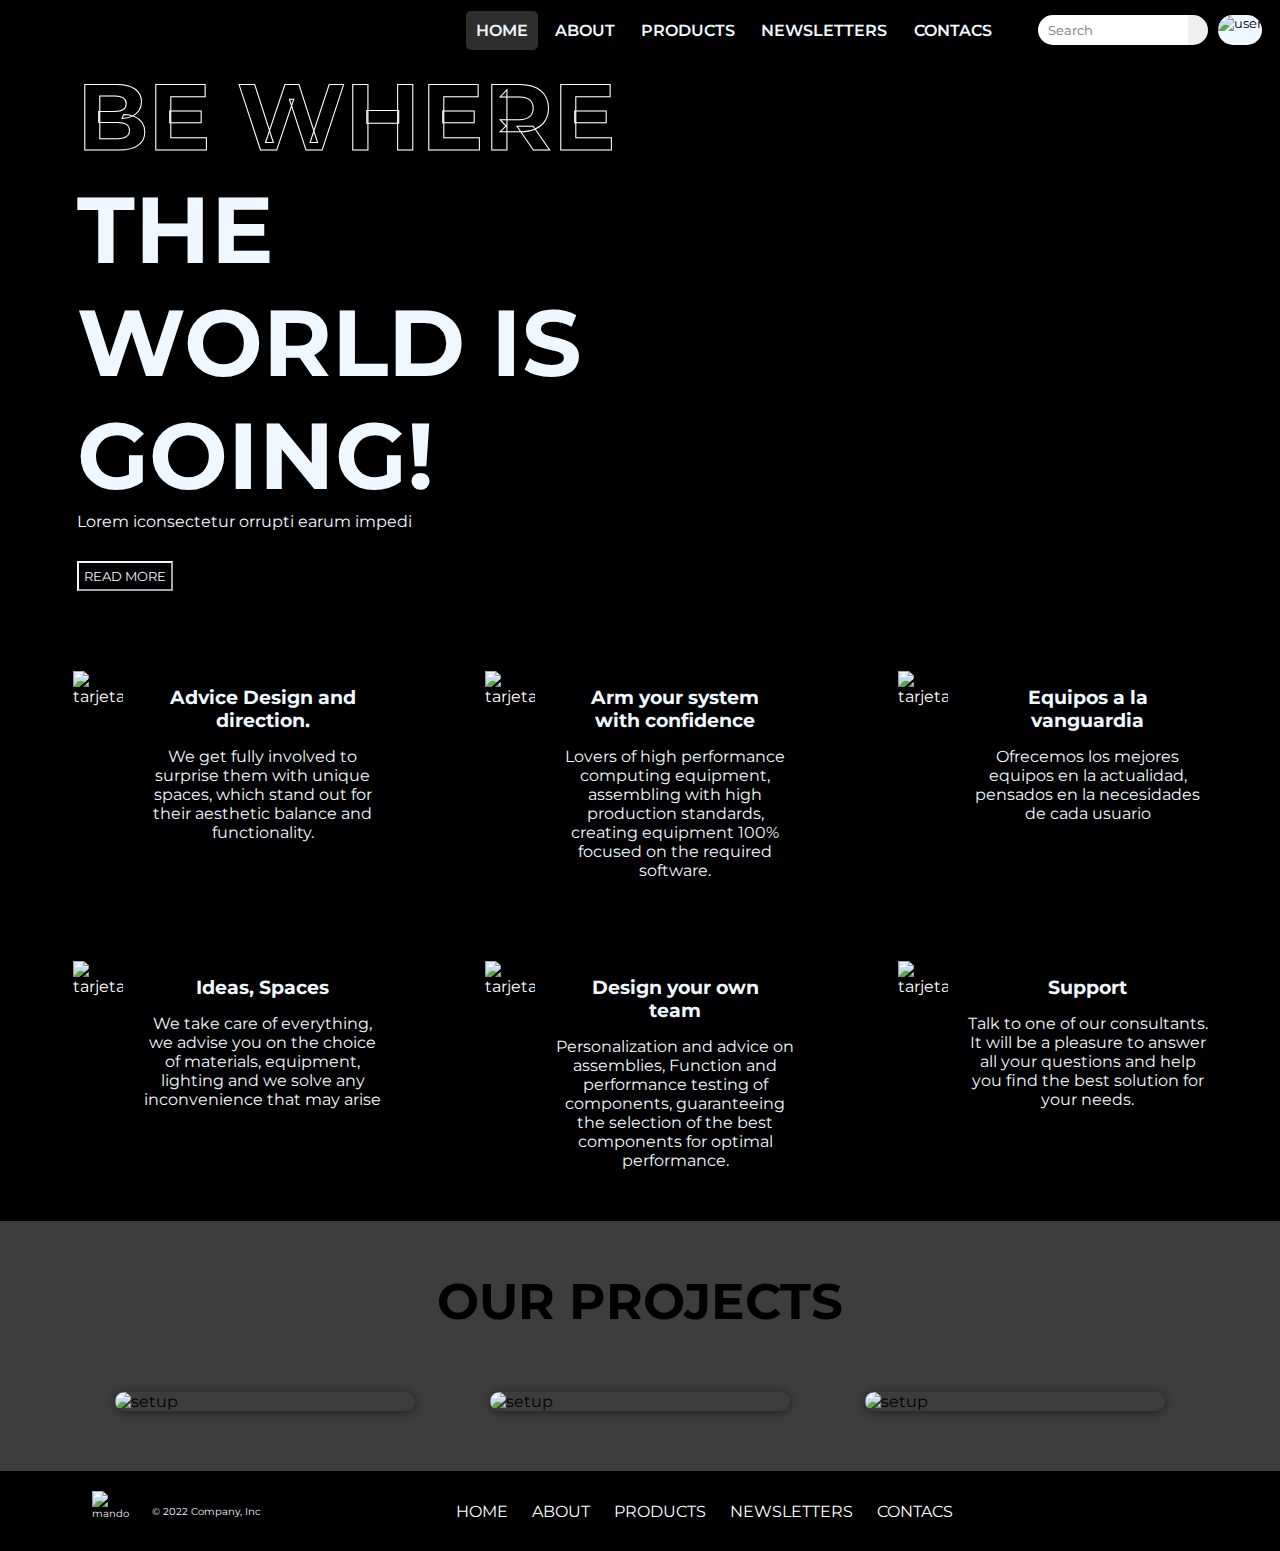
==== index.html @ 367b7848 "agregue la pagina de producto con esqueleto general" ====
<!DOCTYPE html>
<html lang="en">
<head>
    <meta charset="UTF-8">
    <meta http-equiv="X-UA-Compatible" content="IE=edge">
    <meta name="viewport" content="width=device-width, initial-scale=1.0">
    <title>HOME</title>
    <link rel="preconnect" href="https://fonts.googleapis.com">
    <link rel="preconnect" href="https://fonts.gstatic.com" crossorigin>
    <link href="https://fonts.googleapis.com/css2?family=Montserrat:ital,wght@0,100;0,200;0,300;0,400;0,500;0,600;0,700;0,800;0,900;1,100;1,200;1,300;1,400;1,500;1,600;1,700;1,800;1,900&display=swap" rel="stylesheet">
    <link rel="stylesheet" href="https://cdnjs.cloudflare.com/ajax/libs/font-awesome/6.2.1/css/all.min.css" integrity="sha512-MV7K8+y+gLIBoVD59lQIYicR65iaqukzvf/nwasF0nqhPay5w/9lJmVM2hMDcnK1OnMGCdVK+iQrJ7lzPJQd1w==" crossorigin="anonymous" referrerpolicy="no-referrer" />
    <link rel="stylesheet" href="./assets/ccs/style.css">
    <link rel="shortcut icon" href="../PreEntrega2/assets/img/icons/consola.png">
    <link rel="stylesheet" href="https://unpkg.com/aos@next/dist/aos.css" />
</head>
<body class="imgfondo">
    <div class="contenIndex" >        
        <nav class="navbar">
            <img class="menu_mobile" src="./assets/img/icons/menu.png" alt="menu">
            <ul >
                <li><a class="items_home" href="./index.html">HOME</a></li>
                <li><a href="./pages/about.html">ABOUT</a></li>
                <li><a href="./pages/products.html">PRODUCTS</a></li>
                <li><a href="">NEWSLETTERS</a></li>
                <li><a href="">CONTACS</a></li>
            </ul>            
            <form class="search1" action="">
                <input class="busqueda" type="search" name="busqueda" id="" placeholder="Search">
                <button class="lupa" type="submit"><i class="fa-solid fa-magnifying-glass"></i></button>
                <input class="icon_menu" type="image" src="./assets/img/icons/acceso.png" alt="user">
            </form>            
        </nav>
        <header>
            <img class="fondo_h" src="./assets/img/fondo6.jpg" alt="articulos">
            <div class="cont_header">
                <h1 class="title" data-aos="fade-up"
                data-aos-duration="3000">
                    <div><span class="title1">BE WHERE </span>  </div>
                    <div>THE</div>
                    <div>WORLD IS</div>
                    <div>GOING!</div>
                </h1>
                <p>Lorem iconsectetur orrupti earum impedi</p>
                <button class="btn">READ MORE</button>
            </div>
        </header>
        <main>            
            <div class="tarjeta_padre">                
                <div class="tarjeta">
                    <img class="img_tarjeta" src="./assets/img/icons/icono01.png" alt="tarjeta">
                    <div class="back">
                        <h3>Advice Design and direction.</h3>
                        <p>We get fully involved to surprise them with unique spaces, which stand out for their aesthetic balance and functionality.</p>
                    </div>
                </div>
                <div class="tarjeta">
                    <img class="img_tarjeta" src="./assets/img/icons/gaming-pc.png" alt="tarjeta">
                    <div class="back">
                        <h3>Arm your system with confidence</h3>
                        <p>Lovers of high performance computing equipment, assembling with high production standards, creating equipment 100% focused on the required software.</p>
                    </div>
                </div>
                <div class="tarjeta">
                    <img class="img_tarjeta" src="assets/img/icons/procesador.png" alt="tarjeta">
                    <div class="back">
                        <h3>Equipos a la vanguardia</h3>
                        <p>Ofrecemos los mejores equipos en la actualidad, pensados en la necesidades de cada usuario</p>
                    </div>
                </div>
            </div>
            <div class="tarjeta_padre">
                <div class="tarjeta">
                    <img class="img_tarjeta" src="./assets/img/icons/icono03.png" alt="tarjeta">
                    <div class="back">
                        <h3>Ideas, Spaces</h3>
                        <p>We take care of everything, we advise you on the choice of materials, equipment, lighting and we solve any inconvenience that may arise</p>
                    </div>
                </div>
                <div class="tarjeta">
                    <img class="img_tarjeta" src="./assets/img/icons/icono05.png" alt="tarjeta">
                    <div class="back">
                        <h3>Design your own team</h3>
                        <p>Personalization and advice on assemblies, Function and performance testing of components, guaranteeing the selection of the best components for optimal performance.</p>
                    </div>
                </div>
                <div class="tarjeta">
                    <img class="img_tarjeta" src="./assets/img/icons/icono04.png" alt="tarjeta">
                    <div class="back">
                        <h3>Support</h3>
                        <p>Talk to one of our consultants. It will be a pleasure to answer all your questions and help you find the best solution for your needs.</p>
                    </div>
                </div>
            </div>           
        </main>
        <section> 
            <div>           
                <h2 >
                    <span class="titleS">OUR </span><span class="titleS">PROJECTS</span>
                </h2>
                <div class="project">
                    <img src="./assets/img/proyecto.jpg" alt="setup">
                    <img src="./assets/img/proyecto1.jpg" alt="setup">
                    <img src="./assets/img/proyecto2.jpg" alt="setup">
                </div>
            </div>
        </section>
        <footer>
            <div class="footer_home">
                <div class="footer1">
                    <img class="icono" src="./assets/img/icons/icono.png" alt="mando">
                    <p>© 2022 Company, Inc</p>
                </div>
                <div class="footer2">
                    <a href="./index.html">HOME</a>
                    <a href="./pages/about.html">ABOUT</a>
                    <a href="">PRODUCTS</a>
                    <a href="">NEWSLETTERS</a>
                    <a href="">CONTACS</a>
                </div>
                <div class="footer3">
                    <i class="fa-brands fa-discord"></i>
                    <i class="fa-brands fa-twitch"></i>
                    <i class="fa-brands fa-twitter"></i>
                    <i class="fa-brands fa-youtube"></i>                                   
                </div>
            </div>           
        </footer>        
    </div>
    <script src="https://unpkg.com/aos@2.3.1/dist/aos.js"></script>
    <script>
        AOS.init();
    </script>
</body>
</html>
---- assets/ccs/style.css ----
*{
    margin: 0px;
    padding: 0px;
    box-sizing: border-box;
    font-family: 'Montserrat', sans-serif;
}
.imgfondo{
    background-color: rgb(0, 0, 0);
}
.contenIndex{
    display: grid;
    grid-template-columns: repeat(4,1fr);
    grid-template-rows: auto auto auto auto 70px;
    grid-template-areas: "nav nav nav nav"
    "header header header header"
    "main main main main"
    "section section section section"
    "footer footer footer footer";
}
.navbar{
    display: flex;
    justify-content: end ;
    align-items: center;
    height: 60px;
    grid-area: nav;
}
.navbar>ul{
    display: flex;
    list-style: none;
    padding: 15px;
}
.navbar > ul > li > a{
    color: aliceblue;
    list-style: none;
    text-decoration: none;
    padding: 10px;
    position: relative;
    margin: 0.2rem;
    font-weight: 600;
}
.navbar ul li a::before{
    content:'';
    position: absolute;
    bottom: 0%;
    left: 0%;
    width: 0%;
    height: .1rem;
    background-color: #808888;
    transition: 0.5s;
}
.navbar ul li a::after{
    content:'';
    position: absolute;
    bottom: 0%;
    right: 0%;
    width: 0%;
    height: .1rem;
    background-color: #ffffff;
    transition: 0.5s;
} 
.navbar ul li a:hover{
    color: #fa3131a2;
}
.navbar ul li a:hover::before{
    width: 50%;
    transform: translate(100%);
}
.navbar ul li a:hover::after{
    width: 50%;
    transform: translate(-100%);
}
.items_home{
    background-color: rgb(46, 46, 46);  
    border-radius: 5px;  
}
.search1{
    width: 250px;
    display: flex;
    justify-content: center;
    margin: 5px;    
}
.busqueda{
    color: black;
    padding: 10px;
    max-width: 150px;
    height: 30px;
    margin-right: 0px;
    border-bottom-left-radius: 20px;
    border-top-left-radius: 20px;
    border: 0px;
}
.lupa{
    height: 30px;
    border-left: 0px;
    padding: 10px;
    border-top-right-radius: 20px;
    border-bottom-right-radius: 20px;
    border: none;
}
.icon_menu{
    height: 30px;
    background-color: aliceblue;
    border-radius: 30px;  
    margin-left: 10px;
}
.menu_mobile{
    height: auto;
    padding: 4px;
    display: none;
    max-height: 50px;
}
@media(max-width:857px){
    .navbar{
        justify-content: space-between;
    }
    .menu_mobile{
        display: block;
        margin-left: 15px;
    }
    .navbar > ul{
        position: absolute;
        flex-direction: column;
        width: 300px;
        height: auto;   
        top: 44px;  
        left:-300px;
        transition: 0.5S;
    }   
    .navbar > ul > li {
        height: 50px;
        background-color: #000000;  
        z-index: 3;
        display: flex;
        align-items: center;
        justify-content: center;
    }
    .items_home{
        background-color: rgba(58, 58, 58, 0);  
    }
    .menu_mobile:hover + ul{
        left: -10px;
    }
}
header{
    grid-area: header; 
    position: relative;
    display: flex;
}
.fondo_h{
    width: 100%;
    height: 100%;
    object-fit: cover;
    opacity: 0.4;
    position: absolute;
    clip-path: polygon(25% 0%, 100% 0%, 75% 100%, 0% 100%);
}
.cont_header{
    color: aliceblue;
    z-index: 1;
    width: 90%;
    height: auto;
    position: relative;
    left: 6%;
}
.title{
    font-size: clamp(2rem, 7.3vw, 7rem);
    width: 90%;
}
.title1{
    -webkit-text-stroke: 1px rgb(255, 255, 255);
    color: transparent;   
}
.btn{
    padding: 5px;
    margin: 30px 0px; 
    background-color: transparent;
    color: aliceblue;
    border-color: aliceblue;
}
main{
    grid-area: main;
    height: auto;
    margin: 50px 0px;
}
.tarjeta_padre{
    display: flex;
    justify-content: space-evenly;
    flex-wrap: wrap;   
    margin: 20px 0px;
}
.back:hover{
    transform: translatey(-7px);
    background: linear-gradient(4deg, rgba(117,117,119,0.29175420168067223) 25%, rgba(58,58,59,0.4009978991596639) 69%, rgba(0,0,0,0.40379901960784315) 93%);
}
.tarjeta{
    display: flex;
    width: 350px;
    height: 250px;
    padding: 10px;
    margin: 10px; 
}
.back{
    color: aliceblue;
    padding: 10px;
    text-align: center;
    overflow: hidden;
    transition: .5s;
    border-radius: 5px;
}
.back > h3 {
    padding: 15px;
}
.img_tarjeta{
    width: 70px;
    height: 70px;
    padding: 10px;
}
section{
    grid-area: section;
    position: relative;
    background-color: #3d3d3d;
    height: auto;
}
.titleS{
    font-size: 50px;
    transition: .5s linear;
}
section:hover .titleS{
    margin-left: 10px;
    text-shadow: 0 0 10px #fff,
    0 0 20px #fff,
    0 0 40px #fff
    ; 
}
section h2{
    text-align: center;
    margin-top: 50px;
}
.project{
    display: flex;
    justify-content: space-evenly;
    flex-wrap: wrap;
    row-gap: 30px;
    column-gap: 20px;
    margin:60px;
}
section div img{
    height: 30%;
    width: 300px;
    border-radius: 10px;
    box-shadow: 0px 1px 10px rgb(0,0,0,.5);
    transition: 1s ease;
}
section div img:hover{
    transform: translatey(-2%);
    box-shadow: 5px 5px 20px rgb(0,0,0,10);
}
footer{
    background-color: rgba(0, 0, 0, 0.315);
    grid-area: footer;
    color: aliceblue;
}
.footer2 :hover{
    background-color: rgb(29, 29, 29);
}
.footer_home{
    display: flex;
    justify-content: space-around;
    align-items: center;
    flex-wrap: wrap;
    min-height: 80px;
}
.footer1{
    display: flex;
    align-items: center;
    font-size: 10px;
}
.icono{
    height: 40px;
    width: 40px;
    margin-right: 20px;
}
.footer2 > a{
    text-decoration: none;
    color: rgb(255, 255, 255);
    padding: 10px;
    border-radius: 5px;
    height: 20px;
}
.footer3 > i{
    padding: 5px;
}
@media(max-width:644px){
    .footer2{
        display: none;
    }
}

/** Empieza pestaña about**/

.contenAbout{
    display: grid;
    grid-template-columns: repeat(4,1fr);
    grid-template-rows: auto auto auto;
    grid-template-areas:"nav nav nav nav"
    "main main main main"
    "footer footer footer footer";
}
main{
    grid-area: main;
    color: #fff;
}
.container_main{
    display: grid;
    grid-template-rows: repeat(3,auto); 
    grid-template-columns: auto;
    position: relative;   
}
.caja1{
    grid-column: 1/2;
    grid-row: 1/2;
    display: flex;
    justify-content: center;
    gap: 50px;
    flex-wrap: wrap;
    flex-direction: row-reverse;
}
.texto1{
    position: relative;
    top: 50px;
}
.btnA{
    position: relative;
    padding: 5px;
    margin: 30px 0px; 
    background-color: transparent;
    color: aliceblue;
    border-color: aliceblue;
    left: 60%;
}
.texto1 > p{
    min-width: 300px;
    max-width: 400px; 
    padding: 20px; 
    font-size: 20px;
}
.texto1 > h2{
    min-width: 300px;
    max-width: 400px;
    font-size: 30px;
    padding: 20px;
}
.imgC{
    position: relative;
    z-index: 1 ;
    width: 400px;
    min-height: 460px;
    top: 20px;
}
.imgC1{
    position: absolute;
    top: 50px;
    right: 0px;
    height: 350px;
    width: 300px;
    z-index: 3;
}
.imgC11{
    height: 300px;
    width: 250px;
    position: absolute;
    background-color: transparent;
    border: #fff solid 13px;
    bottom: 10px;
    left: 50px;
    z-index: 2;
}
.imgC111{
    height: 250px;
    width: 150px;
    position: absolute;
    background-image: repeating-linear-gradient(45deg,
        #fff 0,
        #fff 5px,
        transparent 5px,
        transparent 10px,
        rgb(248, 248, 248) 5px);
    top: 90px;
    left:0px;
    z-index: 1;
}
.imgC1111{
    height: 200px;
    width: 200px;
    position: absolute;
    background-color: #d3d600;
    top: 0px;
    left: 20px;
}
.fondoA1{
    grid-column: 1/2;
    grid-row: 1/2;
    background-color: rgb(41, 41, 41);
    clip-path: polygon(0 0, 100% 0%, 100% 100%, 0 60%);
}
@media(max-width:410px){
    .imgC{
        width: 320px;
        min-height: 400px;
        top: 20px;
    }
    .imgC1{
        top: 50px;
        right: 0px;
        height: 300px;
        width: 250px;
        z-index: 3;
    }
    .imgC11{
        height: 250px;
        width: 200px;
        position: absolute;
        background-color: transparent;
        border: #fff solid 13px;
        bottom: 0px;
        left: 30px;
        z-index: 2;
    }
    .imgC111{
        height: 200px;
        width: 150px;
        position: absolute;
        background-image: repeating-linear-gradient(45deg,
            #fff 0,
            #fff 5px,
            transparent 5px,
            transparent 10px,
            rgb(248, 248, 248) 5px);
        top: 90px;
        left:0px;
        z-index: 1;
    }
    .imgC1111{
        height: 200px;
        width: 200px;
        position: absolute;
        background-color: #d3d600;
        top: 10px;
        left: 20px;
    }
}
.caja2{
    grid-column: 1/2;
    grid-row: 2/3;
    display: flex;
    gap: 50px;
    flex-wrap: wrap;
    justify-content: center;
}
.texto2 > h3{
    min-width: 300px;
    max-width: 500px;
    font-size: 30px;
    padding: 20px;
    margin-top: 50px;
}
.texto2 > p{
    min-width: 250px;
    max-width: 500px; 
    padding: 0px 20px 20px 20px; 
    font-size: 15px;
    text-align: center;
}
.texto2{
    display: flex;
    flex-direction: column;
    align-items: center;
}
.imgC2b{
    position: relative;
    display: flex;
    justify-content: center;
    width: 400px;
    min-height: 500px;
}
.imgC2{
    position: absolute;
    top: 50px;
    height: 330px;
    width: 300px;
    z-index: 5;
}
.imgC22{
    height: 300px;
    width: 200px;
    position: absolute;
    background-color: yellow;
    top: 120px;
    left: 10px;
    z-index: 0;
}
.imgC222{
    height: 100px;
    width: 200px;
    position: absolute;
    background-image: repeating-linear-gradient(45deg,
        yellow 0,
        yellow 5px,
        transparent 5px,
        transparent 10px,
        rgb(248, 248, 248) 5px);
    top: 20px;
    right:20px;
}
.texto2b{
    display: flex;
    flex-direction: column-reverse;
    justify-content: center;
}
@media(max-width:1051px){
    .texto2b > h3{
        order: 2;
    } 
    .texto2b > p{
        order: 1;
    } 
}
.texto2b > h3{
    min-width: 300px;
    max-width: 400px;
    font-size: 30px;
    padding: 15px;
    margin-top: 0px;
}
.imgCc{
    position: relative;
    z-index: 1 ;
    width: 400px;
    min-height: 400px;
    top: 20px;
}
.imgC2c{
    position: absolute;
    top: 60px;
    left: 30px;
    height: 280px;
    width: 300px;
    z-index: 5;
}
.imgC22c{
    height: 280px;
    width: 200px;
    position: absolute;
    background-color: yellow;
    top: 0px;
    left: 0px;
    z-index: 0;
}
.imgC222c{
    height: 150px;
    width: 200px;
    position: absolute;
    background-color: transparent;
    border: #fff solid 10px;
    top: 220px;
    right: 10px;
    z-index: 2;
}
@media(max-width:405px){
    .imgC2{
        top: 50px;
        height: 280px;
        width: 280px;
    }
    .imgC22{
        height: 230px;
        width: 150px;
        position: absolute;
        background-color: yellow;
        top: 130px;
        left: 30px;
        z-index: 0;
    }
    .imgC222{
        height: 100px;
        width: 200px;
        position: absolute;
        background-image: repeating-linear-gradient(45deg,
            yellow 0,
            yellow 5px,
            transparent 5px,
            transparent 10px,
            rgb(248, 248, 248) 5px);
        top: 20px;
        right:30px;
    }
    .imgC2b{    
        width: 400px;
        min-height: 400px;
    }
    .imgCc{
        width: 350px;
        min-height: 400px;
        top: 20px;
    }
    .imgC2c{
        top: 60px;
        left: 30px;
        height: 260px;
        width: 280px;
    }
    .imgC222c{
        height: 150px;
        width: 200px;
        top: 220px;
        right: 0px;        
    }

}
.caja3{
    grid-column: 1/2;
    grid-row: 3/4;
    display: flex;
    justify-content: center;
    gap: 50PX;
    flex-wrap: wrap;    
}
.texto3{
    position: relative;
    text-align: center;
    top: 100px;
    height: 240px;
}
.texto3 > h3{
    min-width: 300px;
    max-width: 500px;
    font-size: 30px;
    padding: 20px;
}
.texto3 > p{
    min-width: 300px;
    max-width: 500px; 
    padding: 20px; 
    font-size: 15px;
    text-align: center;
}
.imgC3{
    top: 70px;
    left: 50px;
    height: 300px;
    width: 300px;
    position: absolute;
}
.imgC333{
    height: 290px;
    width: 290px;
    position: absolute;
    background-color: transparent;
    border: yellow solid 10px;
    top: 20px;
    left: 0px;
}
.fondoA2{
    grid-column: 1/2;
    grid-row: 3/4;;
    background-color: rgb(41, 41, 41);
    clip-path: polygon(0 0, 100% 45%, 100% 100%, 0 100%);
}
@media(max-width:405px){
    .imgC3{
        top: 50px;
        left: 50px;
        height: 250px;
        width: 250px;
    }
    .imgC333{
        height: 240px;
        width: 240px;
        position: absolute;
        background-color: transparent;
        border: yellow solid 10px;
        top: 0px;
        left: 0px;
    }
    .texto3{
        height: 300px;
        margin-top: 20px;
    }
}

/*empieza products*/
main{
    margin: 0%;
    padding: 0%;
}
.img-header{
    min-height: 550px;
    width: 100%;
    background-image: url(../img/imagen1.jpg);
    background-size: cover;
    color: #fff;
}
.BodyProducts{
    background-color: #000000;
}
.row{
    padding: 0%;
    margin: 0%;
}
.borde{
    border: 1px solid rgb(71, 70, 70);
}
.col-sm-6 {
    padding: 0%;
}
.imagen_productos{
    width: 300px;
    height: 270px;
}
.imagen_productos1{
    width: 100px;
    height: 100px;
}
.row > div > h2{
    font-size: 20px;
}
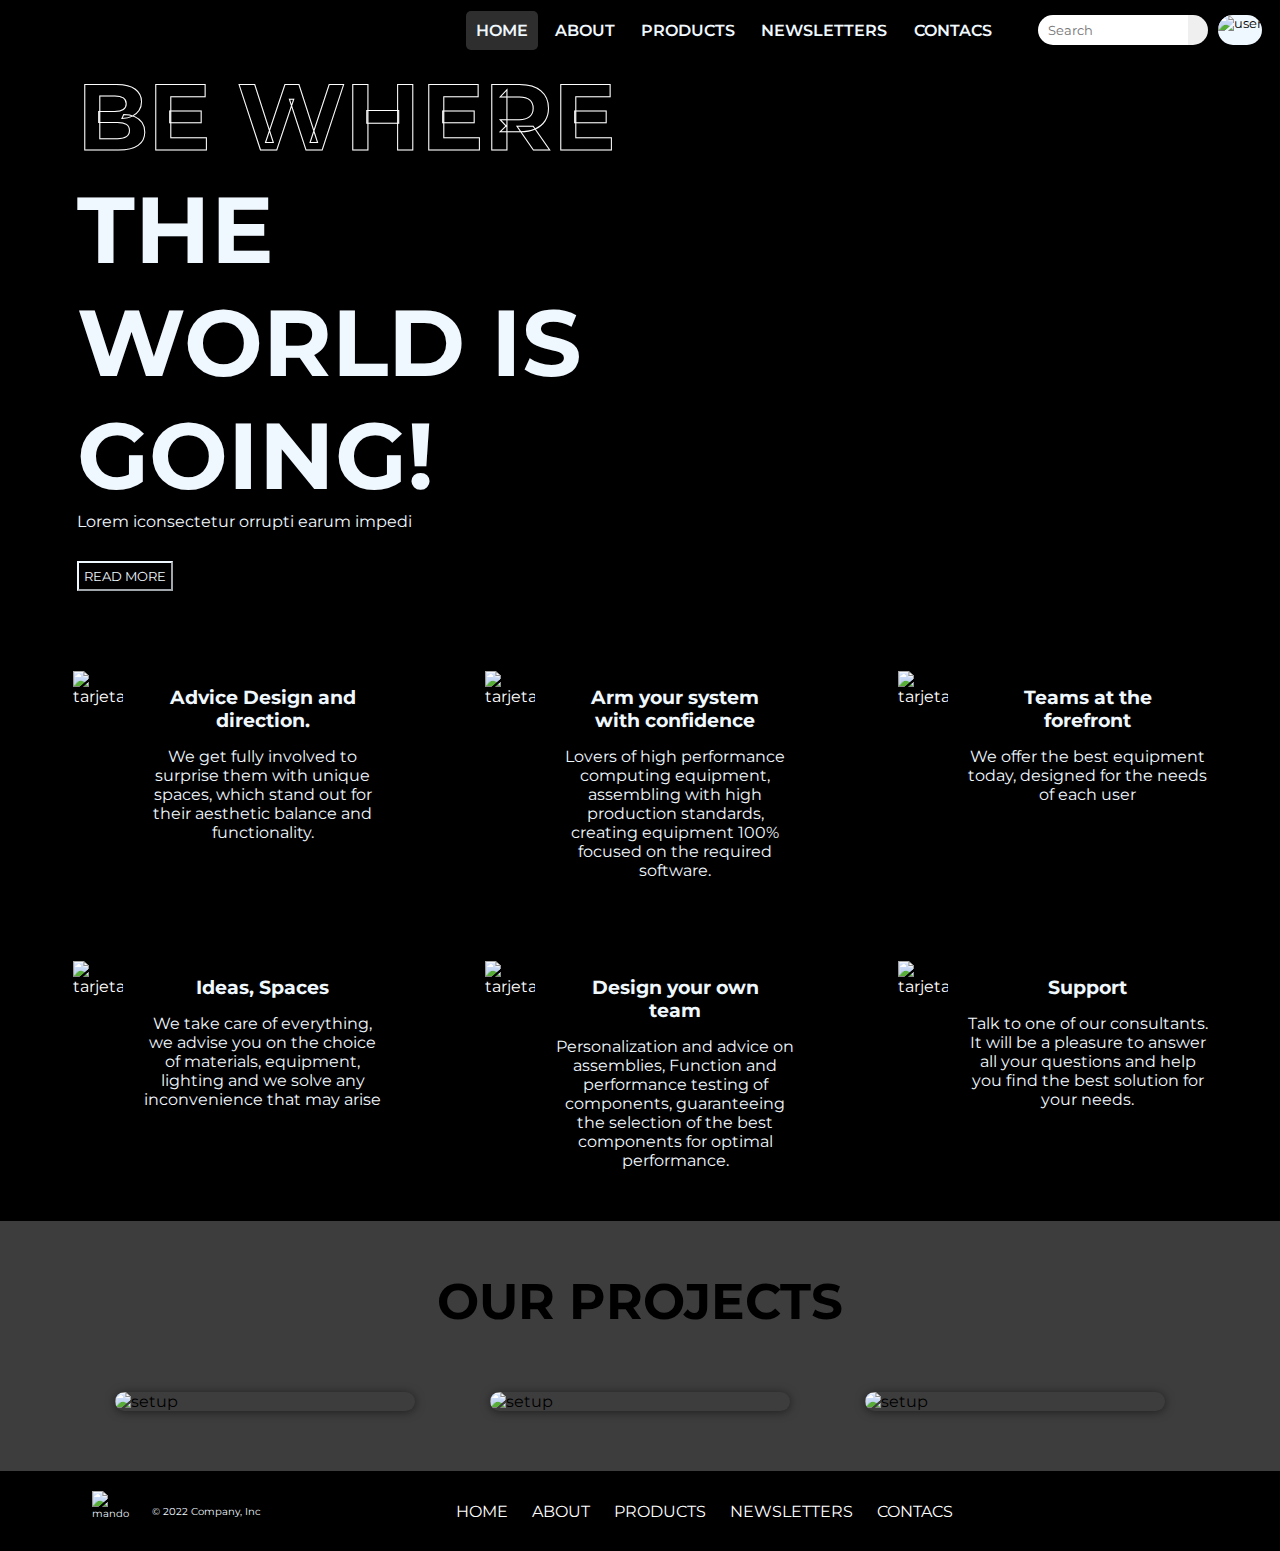
==== commit a4da799f: "correccion de rutas" ====
--- a/index.html
+++ b/index.html
@@ -14,15 +14,15 @@
     <link rel="stylesheet" href="https://unpkg.com/aos@next/dist/aos.css" />
 </head>
 <body class="imgfondo">
-    <div class="contenIndex" >        
+    <div class="contenIndex">        
         <nav class="navbar">
             <img class="menu_mobile" src="./assets/img/icons/menu.png" alt="menu">
             <ul >
-                <li><a class="items_home" href="./index.html">HOME</a></li>
+                <li><a class="items_home" href="/index.html">HOME</a></li>
                 <li><a href="./pages/about.html">ABOUT</a></li>
                 <li><a href="./pages/products.html">PRODUCTS</a></li>
-                <li><a href="">NEWSLETTERS</a></li>
-                <li><a href="">CONTACS</a></li>
+                <li><a href="./pages/newslettler.html">NEWSLETTERS</a></li>
+                <li><a href="./pages/contacs.html">CONTACS</a></li>
             </ul>            
             <form class="search1" action="">
                 <input class="busqueda" type="search" name="busqueda" id="" placeholder="Search">
@@ -63,8 +63,8 @@
                 <div class="tarjeta">
                     <img class="img_tarjeta" src="assets/img/icons/procesador.png" alt="tarjeta">
                     <div class="back">
-                        <h3>Equipos a la vanguardia</h3>
-                        <p>Ofrecemos los mejores equipos en la actualidad, pensados en la necesidades de cada usuario</p>
+                        <h3>Teams at the forefront</h3>
+                        <p>We offer the best equipment today, designed for the needs of each user</p>
                     </div>
                 </div>
             </div>
@@ -104,18 +104,18 @@
                 </div>
             </div>
         </section>
-        <footer>
+        <footer class="footerN">
             <div class="footer_home">
                 <div class="footer1">
-                    <img class="icono" src="./assets/img/icons/icono.png" alt="mando">
+                    <img class="icono" src="./assets/img/icons/consola.png" alt="mando">
                     <p>© 2022 Company, Inc</p>
                 </div>
                 <div class="footer2">
-                    <a href="./index.html">HOME</a>
+                    <a href="/index.html">HOME</a>
                     <a href="./pages/about.html">ABOUT</a>
-                    <a href="">PRODUCTS</a>
-                    <a href="">NEWSLETTERS</a>
-                    <a href="">CONTACS</a>
+                    <a href="./pages/products.html">PRODUCTS</a>
+                    <a href="./pages/newslettler.html">NEWSLETTERS</a>
+                    <a href="./pages/contacs.html">CONTACS</a>
                 </div>
                 <div class="footer3">
                     <i class="fa-brands fa-discord"></i>
--- a/assets/ccs/style.css
+++ b/assets/ccs/style.css
@@ -689,17 +689,12 @@
 }
 
 /*empieza products*/
+
 main{
     margin: 0%;
     padding: 0%;
 }
-.img-header{
-    min-height: 550px;
-    width: 100%;
-    background-image: url(../img/imagen1.jpg);
-    background-size: cover;
-    color: #fff;
-}
+
 .BodyProducts{
     background-color: #000000;
 }
@@ -713,17 +708,238 @@
 .col-sm-6 {
     padding: 0%;
 }
+.row > div > h2{
+    font-size: 20px;
+}
+.producto2{
+    max-width: 750px;
+    min-width: 320px;
+}
+.producto1{
+    max-width: 300px;
+    min-width: 165px;
+    height: 270px;
+}
 .imagen_productos{
-    width: 300px;
+    width: 300px; 
     height: 270px;
 }
 .imagen_productos1{
     width: 100px;
     height: 100px;
 }
-.row > div > h2{
-    font-size: 20px;
+.producto3{
+    width: 290px;    
 }
 
+/*empieza newslettler*/
 
+.contenNewslettler{
+    display: grid;
+    grid-template-columns: repeat(4,1fr);
+    grid-template-rows: repeat(4,auto);
+    grid-template-areas: "nav nav nav nav"
+    "header header header header"
+    "main main main main"
+    "footer footer footer footer";
+}
+.headerN{
+    display: grid;
+    grid-area: header;
+    display: flex;
+    justify-content: center;
+}
+.mainN{
+    display: grid;
+    grid-area: main;
+    position: relative;
+    background-color: #994620a9;
+}
+.footerN{
+    display: grid;
+    grid-area: footer;
+    position: relative;
+}
+.menuN1{
+    display: flex;
+    min-height: 640px;
+    width: 100%;
+    color: azure;
+    flex-wrap: wrap;
+    justify-content: center;
+}
+.description-video1{
+    display: flex;
+    flex-direction: column;
+    align-items: flex-start;
+    margin: 40px 40px 0px 40px;
+    min-width: 300px;
+    justify-content: center;
+}
+.parrafo{
+    text-align: start;
+    max-width: 450px;
+    margin: 20px 20px 20px 0px;
+}
+.buttonV{
+    background-color: transparent;
+    padding: 5px 10px;
+    margin-top: 10px;
+    color: rgb(255, 255, 255);
+    border-color: rgb(168, 150, 46);
+    width: 140px;
+}
+.imagenheader{
+    display: flex;
+    align-items: center;
+}
+.video{
+    height: 350px;
+    width: 500px ;
+    margin-top: 40px;
+}
+@media(max-width:550px){
+    .video{
+        height: 300px;
+        width: 320px;
+        margin-top: 40px;
+    }
+    .menuN1{
+        width: 90%;
+        font-size: 70%;
+    }
+    .menuN2{
+        padding: 0%;
+        margin: 0%;
+    }
+    .newN{
+        justify-content: center;
+        width: 100%;
+        margin: 0%;
+    }
 
+}
+.resaltado{
+    color: rgb(168, 150, 46);
+    font-size: 29px;
+}
+.newN{
+    display: flex;
+    justify-content: space-around;
+    flex-wrap: wrap;
+    margin-top: 50px;
+}
+.menuN2{  
+    display: flex;
+    flex-direction: column;
+    position: relative;  
+    flex-wrap: wrap;
+    min-height: 600px;
+    color: azure;
+}
+.noticias1{
+    color: azure;
+    text-align: center; 
+    width: 280px;
+}
+.noticias2{   
+    color: azure;
+    text-align: center; 
+    width: 280px;
+}
+.separacion{
+    margin-top: 25px;
+    margin-bottom: 40px;
+    font-size: 40px;
+    color:rgb(168, 150, 46);
+}
+.newN1{
+    display: flex;
+    justify-content: center;
+    align-items: flex-end;
+    flex-wrap: wrap;
+    min-height: 400px;
+    width: 100%;
+    margin-bottom: 30px;
+}
+@media(max-width:1120px){
+    .newN1{
+        flex-direction: column;
+        align-content: center;
+        
+    }
+}
+.contenidoNoticias{
+    color: azure;
+    display: flex;
+    flex-direction: column;
+    justify-content: space-around;
+    height: 400px;
+    width: 380px;
+    padding: 30px;
+}
+.sold2{
+    max-width: 300px;
+    height: 500px;
+    z-index: 1;
+}
+.contenidoNoticias1{
+    display: flex;
+    flex-direction: column;
+    justify-content: space-around;
+    color: azure;
+    height: 480px;
+    width: 380px;
+    padding: 70px 30px 10px 30px;   
+}
+.buttonN{
+    background-color: transparent;
+    padding: 5px 10px;
+    width: 150px;
+    margin-top: 20px;
+    color: rgb(255, 255, 255);
+    border-color: rgb(168, 150, 46);
+}
+.capa{
+    content:"";
+    color: antiquewhite;
+    background: linear-gradient(rgba(0, 0, 2, 0.3), transparent);
+}
+.capa1{
+    content:"";
+    color: antiquewhite;
+    background: linear-gradient(150deg, rgba(168, 150, 46, 0.7), transparent);
+}
+.capaOrange{
+    display: flex;
+    justify-content: center; 
+    align-items: center;
+    height: 500px;
+    width: 360px; 
+}
+@media(max-width:500px){
+    .contenidoNoticias{
+        align-items: center;
+        text-align: center;
+        height: 450px;
+        width: 300px;
+        padding: 30px;
+    }
+    .capaOrange{
+        height: 500px;
+        width: 300px; 
+    }
+    .sold2{
+        max-width: 280px;
+        height: 450px;
+        z-index: 1;
+    }
+    .contenidoNoticias1{
+        text-align: center;
+        align-items: center;
+        height: 500px;
+        width: 300px;
+        padding: 30px;   
+    }
+}
+
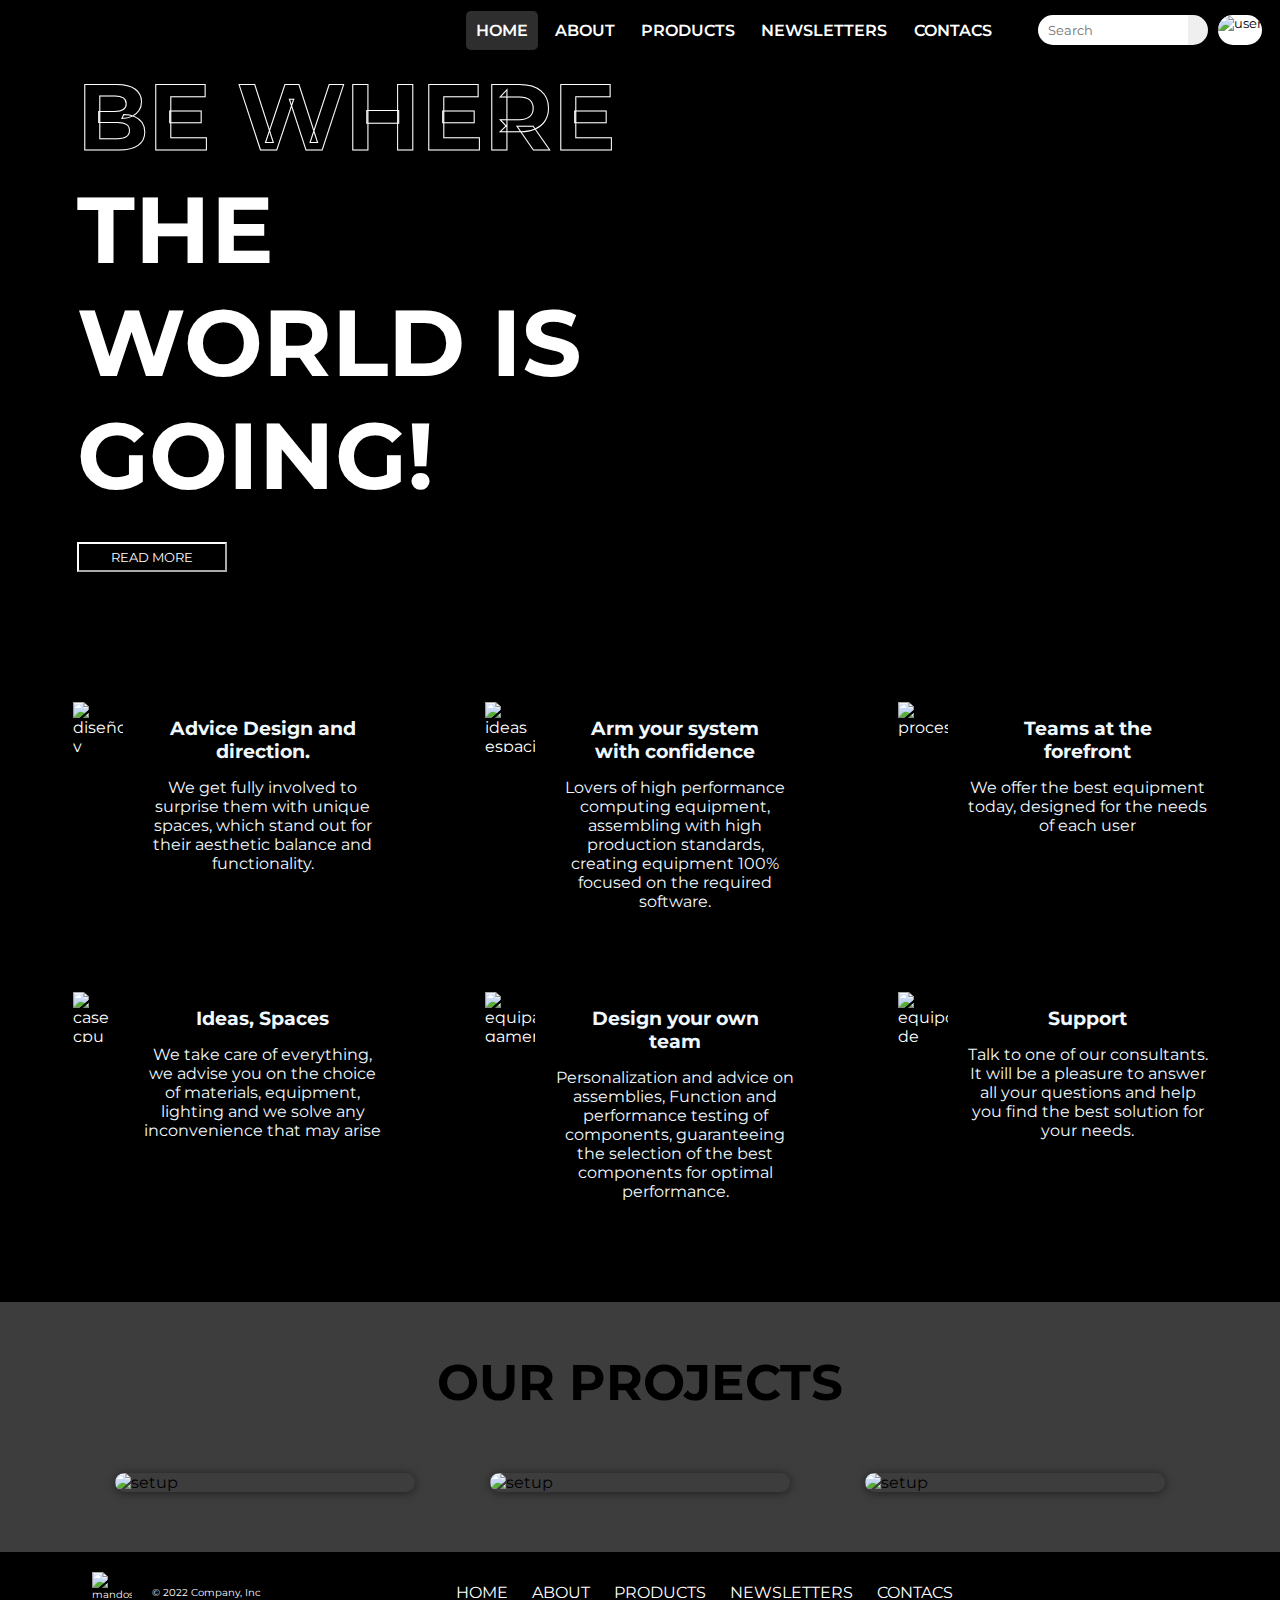
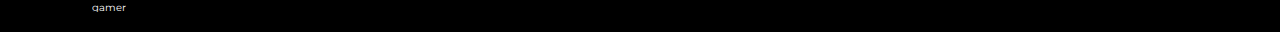
==== commit 50778b96: "agregue pagina js con funcionalidad prueba" ====
--- a/index.html
+++ b/index.html
@@ -4,19 +4,21 @@
     <meta charset="UTF-8">
     <meta http-equiv="X-UA-Compatible" content="IE=edge">
     <meta name="viewport" content="width=device-width, initial-scale=1.0">
-    <title>HOME</title>
+    <meta name="description" content="Comprá productos con Envío Gratis, diseña espacios. Diseñamos desde el Layout Hasta la Elección de Materiales, Colores, Iluminación y Gráfica.">
+    <title>Equipos Gamer | Personaliza tu lugar de trabajo</title>
     <link rel="preconnect" href="https://fonts.googleapis.com">
     <link rel="preconnect" href="https://fonts.gstatic.com" crossorigin>
     <link href="https://fonts.googleapis.com/css2?family=Montserrat:ital,wght@0,100;0,200;0,300;0,400;0,500;0,600;0,700;0,800;0,900;1,100;1,200;1,300;1,400;1,500;1,600;1,700;1,800;1,900&display=swap" rel="stylesheet">
     <link rel="stylesheet" href="https://cdnjs.cloudflare.com/ajax/libs/font-awesome/6.2.1/css/all.min.css" integrity="sha512-MV7K8+y+gLIBoVD59lQIYicR65iaqukzvf/nwasF0nqhPay5w/9lJmVM2hMDcnK1OnMGCdVK+iQrJ7lzPJQd1w==" crossorigin="anonymous" referrerpolicy="no-referrer" />
-    <link rel="stylesheet" href="./assets/ccs/style.css">
-    <link rel="shortcut icon" href="../PreEntrega2/assets/img/icons/consola.png">
-    <link rel="stylesheet" href="https://unpkg.com/aos@next/dist/aos.css" />
+    <link rel="stylesheet" href="./assets/css/style.css">
+    <link rel="shortcut icon" href="./assets/img/icons/consola.png">
+    <link rel="stylesheet" href="https://unpkg.com/aos@next/dist/aos.css"/>
+    <script defer src="./js/script.js"></script>
 </head>
 <body class="imgfondo">
     <div class="contenIndex">        
         <nav class="navbar">
-            <img class="menu_mobile" src="./assets/img/icons/menu.png" alt="menu">
+            <img class="menu_mobile" src="./assets/img/icons/menu.png" alt="mando gamer">
             <ul >
                 <li><a class="items_home" href="/index.html">HOME</a></li>
                 <li><a href="./pages/about.html">ABOUT</a></li>
@@ -31,7 +33,7 @@
             </form>            
         </nav>
         <header>
-            <img class="fondo_h" src="./assets/img/fondo6.jpg" alt="articulos">
+            <img class="fondo_h" src="./assets/img/fondo6.jpg" alt="control de consola">
             <div class="cont_header">
                 <h1 class="title" data-aos="fade-up"
                 data-aos-duration="3000">
@@ -40,28 +42,27 @@
                     <div>WORLD IS</div>
                     <div>GOING!</div>
                 </h1>
-                <p>Lorem iconsectetur orrupti earum impedi</p>
                 <button class="btn">READ MORE</button>
             </div>
         </header>
         <main>            
             <div class="tarjeta_padre">                
                 <div class="tarjeta">
-                    <img class="img_tarjeta" src="./assets/img/icons/icono01.png" alt="tarjeta">
+                    <img class="img_tarjeta" src="./assets/img/icons/icono01.png" alt="diseño y direccion">
                     <div class="back">
                         <h3>Advice Design and direction.</h3>
                         <p>We get fully involved to surprise them with unique spaces, which stand out for their aesthetic balance and functionality.</p>
                     </div>
                 </div>
                 <div class="tarjeta">
-                    <img class="img_tarjeta" src="./assets/img/icons/gaming-pc.png" alt="tarjeta">
+                    <img class="img_tarjeta" src="./assets/img/icons/gaming-pc.png" alt="ideas espacios">
                     <div class="back">
                         <h3>Arm your system with confidence</h3>
                         <p>Lovers of high performance computing equipment, assembling with high production standards, creating equipment 100% focused on the required software.</p>
                     </div>
                 </div>
                 <div class="tarjeta">
-                    <img class="img_tarjeta" src="assets/img/icons/procesador.png" alt="tarjeta">
+                    <img class="img_tarjeta" src="assets/img/icons/procesador.png" alt="procesadores">
                     <div class="back">
                         <h3>Teams at the forefront</h3>
                         <p>We offer the best equipment today, designed for the needs of each user</p>
@@ -70,21 +71,21 @@
             </div>
             <div class="tarjeta_padre">
                 <div class="tarjeta">
-                    <img class="img_tarjeta" src="./assets/img/icons/icono03.png" alt="tarjeta">
+                    <img class="img_tarjeta" src="./assets/img/icons/icono03.png" alt="case cpu gamer">
                     <div class="back">
                         <h3>Ideas, Spaces</h3>
                         <p>We take care of everything, we advise you on the choice of materials, equipment, lighting and we solve any inconvenience that may arise</p>
                     </div>
                 </div>
                 <div class="tarjeta">
-                    <img class="img_tarjeta" src="./assets/img/icons/icono05.png" alt="tarjeta">
+                    <img class="img_tarjeta" src="./assets/img/icons/icono05.png" alt="equipamentos gamer">
                     <div class="back">
                         <h3>Design your own team</h3>
                         <p>Personalization and advice on assemblies, Function and performance testing of components, guaranteeing the selection of the best components for optimal performance.</p>
                     </div>
                 </div>
                 <div class="tarjeta">
-                    <img class="img_tarjeta" src="./assets/img/icons/icono04.png" alt="tarjeta">
+                    <img class="img_tarjeta" src="./assets/img/icons/icono04.png" alt="equipo de soporte">
                     <div class="back">
                         <h3>Support</h3>
                         <p>Talk to one of our consultants. It will be a pleasure to answer all your questions and help you find the best solution for your needs.</p>
@@ -107,7 +108,7 @@
         <footer class="footerN">
             <div class="footer_home">
                 <div class="footer1">
-                    <img class="icono" src="./assets/img/icons/consola.png" alt="mando">
+                    <img class="icono" src="./assets/img/icons/consola.png" alt="mandos gamer">
                     <p>© 2022 Company, Inc</p>
                 </div>
                 <div class="footer2">
--- a/assets/css/style.css
+++ b/assets/css/style.css
@@ -0,0 +1,1219 @@
+* {
+  margin: 0px;
+  padding: 0px;
+  box-sizing: border-box;
+  font-family: "Montserrat", sans-serif;
+}
+
+.navbar {
+  display: flex;
+  justify-content: flex-end;
+  align-items: center;
+  height: 60px;
+  grid-area: nav;
+}
+.navbar .menu_mobile {
+  height: auto;
+  padding: 4px;
+  display: none;
+  max-height: 50px;
+}
+@media (max-width: 860px) {
+  .navbar .menu_mobile {
+    display: block;
+    margin-left: 15px;
+  }
+  .navbar .menu_mobile:hover + ul {
+    left: -20px;
+  }
+}
+.navbar > ul {
+  display: flex;
+  list-style: none;
+  padding: 15px;
+}
+.navbar > ul .items_home {
+  background-color: rgb(46, 46, 46);
+  border-radius: 5px;
+}
+@media (max-width: 860px) {
+  .navbar > ul:hover {
+    left: 0px;
+  }
+}
+.navbar > ul > li > a {
+  color: white;
+  list-style: none;
+  text-decoration: none;
+  padding: 10px;
+  position: relative;
+  margin: 0.2rem;
+  font-weight: 600;
+}
+.navbar > ul > li > a:hover {
+  color: rgba(170, 162, 162, 0.6352941176);
+}
+.navbar ul li a::before {
+  content: "";
+  position: absolute;
+  bottom: 0%;
+  left: 0%;
+  width: 0%;
+  height: 0.1rem;
+  background-color: #808888;
+  transition: 0.5s;
+}
+.navbar ul li a::after {
+  content: "";
+  position: absolute;
+  bottom: 0%;
+  right: 0%;
+  width: 0%;
+  height: 0.1rem;
+  background-color: #ffffff;
+  transition: 0.5s;
+}
+.navbar ul li a:hover::before {
+  width: 50%;
+  transform: translate(100%);
+}
+.navbar ul li a:hover::after {
+  width: 50%;
+  transform: translate(-100%);
+}
+.navbar .search1 {
+  width: 250px;
+  display: flex;
+  justify-content: center;
+  margin: 5px;
+}
+.navbar .search1 .busqueda {
+  color: black;
+  padding: 10px;
+  max-width: 150px;
+  height: 30px;
+  margin-right: 0px;
+  border-bottom-left-radius: 20px;
+  border-top-left-radius: 20px;
+  border: 0px;
+}
+.navbar .search1 .lupa {
+  height: 30px;
+  border-left: 0px;
+  padding: 10px;
+  border-top-right-radius: 20px;
+  border-bottom-right-radius: 20px;
+  border: none;
+}
+.navbar .search1 .icon_menu {
+  height: 30px;
+  background-color: white;
+  border-radius: 30px;
+  margin-left: 10px;
+}
+@media (max-width: 860px) {
+  .navbar {
+    justify-content: space-between;
+  }
+  .navbar > ul {
+    position: absolute;
+    flex-direction: column;
+    width: 300px;
+    height: auto;
+    top: 44px;
+    left: -300px;
+    transition: 0.5S;
+  }
+  .navbar > ul > li {
+    height: 50px;
+    background-color: black;
+    z-index: 3;
+    display: flex;
+    align-items: center;
+    justify-content: center;
+  }
+}
+
+footer {
+  background-color: black;
+  grid-area: footer;
+  color: white;
+}
+
+.footerN {
+  display: grid;
+  grid-area: footer;
+  position: relative;
+}
+.footerN .footer_home {
+  display: flex;
+  justify-content: space-around;
+  align-items: center;
+  flex-wrap: wrap;
+  min-height: 80px;
+}
+.footerN .footer_home .footer1 {
+  display: flex;
+  align-items: center;
+  font-size: 10px;
+}
+.footerN .footer_home .footer2 > a {
+  text-decoration: none;
+  color: white;
+  padding: 10px;
+  border-radius: 5px;
+  height: 20px;
+}
+.footerN .footer_home .footer2 > a:hover {
+  background-color: rgb(29, 29, 29);
+}
+@media (max-width: 644px) {
+  .footerN .footer_home .footer2 {
+    display: none;
+  }
+}
+.footerN .footer_home .footer3 > i {
+  padding: 5px;
+}
+.footerN .footer_home .icono {
+  height: 40px;
+  width: 40px;
+  margin-right: 20px;
+}
+
+main .tarjeta_padre .tarjeta {
+  display: flex;
+  width: 350px;
+  height: 250px;
+  padding: 10px;
+  margin: 10px;
+}
+
+.resaltado {
+  color: rgb(168, 150, 46);
+  font-size: 29px;
+}
+
+.contenProducts .productos .producto2 .producto2b, .contenProducts .productos .producto {
+  border: 1px solid rgb(87, 86, 86);
+}
+
+.contenIndex {
+  display: grid;
+  grid-template-columns: repeat(4, 1fr);
+  grid-template-rows: auto auto auto auto 70px;
+  grid-template-areas: "nav nav nav nav" "header header header header" "main main main main" "section section section section" "footer footer footer footer";
+}
+
+.imgfondo {
+  background-color: rgb(0, 0, 0);
+}
+
+header {
+  grid-area: header;
+  position: relative;
+  display: flex;
+}
+header .fondo_h {
+  width: 100%;
+  height: 100%;
+  object-fit: cover;
+  opacity: 0.4;
+  position: absolute;
+  clip-path: polygon(25% 0%, 100% 0%, 75% 100%, 0% 100%);
+}
+header .cont_header {
+  color: white;
+  z-index: 1;
+  width: 90%;
+  height: auto;
+  position: relative;
+  left: 6%;
+}
+header .cont_header .title {
+  font-size: clamp(2rem, 7.3vw, 7rem);
+  width: 90%;
+}
+header .cont_header .title .title1 {
+  -webkit-text-stroke: 1px rgb(255, 255, 255);
+  color: transparent;
+}
+header .btn {
+  background-color: transparent;
+  padding: 5px 10px;
+  width: 150px;
+  margin: 30px 0px;
+  color: rgb(255, 255, 255);
+  border-color: white;
+}
+
+main {
+  grid-area: main;
+  height: auto;
+  margin: 50px 0px;
+}
+main .tarjeta_padre {
+  display: flex;
+  justify-content: space-evenly;
+  flex-wrap: wrap;
+  margin: 20px 0px;
+}
+main .tarjeta_padre .tarjeta .img_tarjeta {
+  width: 70px;
+  height: 70px;
+  padding: 10px;
+}
+main .tarjeta_padre .tarjeta .back {
+  color: aliceblue;
+  padding: 10px;
+  text-align: center;
+  overflow: hidden;
+  transition: 0.5s;
+  border-radius: 5px;
+}
+main .tarjeta_padre .tarjeta .back > h3 {
+  padding: 15px;
+}
+main .tarjeta_padre .tarjeta .back:hover {
+  transform: translatey(-7px);
+  background: linear-gradient(4deg, rgba(117, 117, 119, 0.2917542017) 25%, rgba(58, 58, 59, 0.4009978992) 69%, rgba(0, 0, 0, 0.4037990196) 93%);
+}
+
+section {
+  grid-area: section;
+  position: relative;
+  background-color: #3d3d3d;
+  height: auto;
+}
+section .titleS {
+  font-size: 50px;
+  transition: 0.5s linear;
+}
+section:hover .titleS {
+  margin-left: 10px;
+  text-shadow: 0 0 10px #fff, 0 0 20px #fff, 0 0 40px #fff;
+}
+section h2 {
+  text-align: center;
+  margin-top: 50px;
+}
+section .project {
+  display: flex;
+  justify-content: space-evenly;
+  flex-wrap: wrap;
+  row-gap: 30px;
+  column-gap: 20px;
+  margin: 60px;
+}
+section div img {
+  height: 30%;
+  width: 300px;
+  border-radius: 10px;
+  box-shadow: 0px 1px 10px rgba(0, 0, 0, 0.5);
+  transition: 1s ease;
+}
+section div img:hover {
+  transform: translatey(-2%);
+  box-shadow: 5px 5px 20px rgb(0, 0, 0);
+}
+
+.contenAbout {
+  display: grid;
+  grid-template-columns: repeat(4, 1fr);
+  grid-template-rows: auto auto auto;
+  grid-template-areas: "nav nav nav nav" "main main main main" "footer footer footer footer";
+}
+
+main {
+  grid-area: main;
+  color: #fff;
+}
+main .container_main {
+  display: grid;
+  grid-template-rows: repeat(3, auto);
+  grid-template-columns: auto;
+  position: relative;
+}
+main .fondoA1 {
+  grid-column: 1/2;
+  grid-row: 1/2;
+  background-color: rgb(41, 41, 41);
+  clip-path: polygon(0 0, 100% 0%, 100% 100%, 0 60%);
+}
+main .caja1 {
+  grid-column: 1/2;
+  grid-row: 1/2;
+  display: flex;
+  justify-content: center;
+  gap: 50px;
+  flex-wrap: wrap;
+  flex-direction: row-reverse;
+}
+main .caja1 .texto1 {
+  position: relative;
+  top: 50px;
+}
+main .caja1 .texto1 > h2 {
+  min-width: 300px;
+  max-width: 400px;
+  font-size: 30px;
+  padding: 20px;
+}
+main .caja1 .texto1 > p {
+  min-width: 300px;
+  max-width: 400px;
+  padding: 20px;
+  font-size: 20px;
+}
+main .caja1 .texto1 .btnA {
+  position: relative;
+  padding: 5px;
+  margin: 30px 0px;
+  background-color: transparent;
+  color: aliceblue;
+  border-color: aliceblue;
+  left: 60%;
+}
+
+.imgC {
+  position: relative;
+  z-index: 1;
+  width: 400px;
+  min-height: 460px;
+  top: 20px;
+}
+.imgC .imgC1 {
+  position: absolute;
+  top: 50px;
+  right: 0px;
+  height: 350px;
+  width: 300px;
+  z-index: 3;
+}
+.imgC .imgC11 {
+  height: 300px;
+  width: 250px;
+  position: absolute;
+  background-color: transparent;
+  border: #fff solid 13px;
+  bottom: 10px;
+  left: 50px;
+  z-index: 2;
+}
+.imgC .imgC111 {
+  height: 250px;
+  width: 150px;
+  position: absolute;
+  background-image: repeating-linear-gradient(45deg, #fff 0, #fff 5px, transparent 5px, transparent 10px, rgb(248, 248, 248) 5px);
+  top: 90px;
+  left: 0px;
+  z-index: 1;
+}
+.imgC .imgC1111 {
+  height: 200px;
+  width: 200px;
+  position: absolute;
+  background-color: #d3d600;
+  top: 0px;
+  left: 20px;
+}
+
+@media (max-width: 410px) {
+  .imgC {
+    width: 320px;
+    min-height: 400px;
+    top: 20px;
+  }
+  .imgC .imgC1 {
+    top: 50px;
+    right: 0px;
+    height: 280px;
+    width: 230px;
+    z-index: 3;
+  }
+  .imgC .imgC11 {
+    height: 230px;
+    width: 180px;
+    position: absolute;
+    background-color: transparent;
+    border: #fff solid 13px;
+    bottom: 20px;
+    left: 50px;
+    z-index: 2;
+  }
+  .imgC .imgC111 {
+    height: 180px;
+    width: 130px;
+    position: absolute;
+    background-image: repeating-linear-gradient(45deg, #fff 0, #fff 5px, transparent 5px, transparent 10px, rgb(248, 248, 248) 5px);
+    top: 90px;
+    left: 0px;
+    z-index: 1;
+  }
+  .imgC .imgC1111 {
+    height: 180px;
+    width: 180px;
+    position: absolute;
+    background-color: #d3d600;
+    top: 30px;
+    left: 20px;
+  }
+}
+.caja2 {
+  grid-column: 1/2;
+  grid-row: 2/3;
+  display: flex;
+  gap: 50px;
+  flex-wrap: wrap;
+  justify-content: center;
+}
+.caja2 .texto2 {
+  display: flex;
+  flex-direction: column;
+  align-items: center;
+}
+.caja2 .texto2 > p {
+  min-width: 250px;
+  max-width: 500px;
+  padding: 0px 20px 20px 20px;
+  font-size: 15px;
+  text-align: center;
+}
+.caja2 .texto2 > h3 {
+  min-width: 300px;
+  max-width: 500px;
+  font-size: 30px;
+  padding: 20px;
+  margin-top: 50px;
+}
+.caja2 .texto2 .imgC2b {
+  position: relative;
+  display: flex;
+  justify-content: center;
+  width: 400px;
+  min-height: 500px;
+}
+.caja2 .texto2 .imgC2b .imgC2 {
+  position: absolute;
+  top: 50px;
+  height: 330px;
+  width: 300px;
+  z-index: 5;
+}
+.caja2 .texto2 .imgC2b .imgC22 {
+  height: 300px;
+  width: 200px;
+  position: absolute;
+  background-color: yellow;
+  top: 120px;
+  left: 10px;
+  z-index: 0;
+}
+.caja2 .texto2 .imgC2b .imgC222 {
+  height: 100px;
+  width: 200px;
+  position: absolute;
+  background-image: repeating-linear-gradient(45deg, yellow 0, yellow 5px, transparent 5px, transparent 10px, rgb(248, 248, 248) 5px);
+  top: 20px;
+  right: 20px;
+}
+@media (max-width: 405px) {
+  .caja2 .texto2 .imgC2b .imgC2 {
+    top: 50px;
+    height: 260px;
+    width: 260px;
+  }
+  .caja2 .texto2 .imgC2b .imgC22 {
+    height: 200px;
+    width: 120px;
+    position: absolute;
+    background-color: yellow;
+    top: 130px;
+    left: 50px;
+    z-index: 0;
+  }
+  .caja2 .texto2 .imgC2b .imgC222 {
+    height: 100px;
+    width: 200px;
+    position: absolute;
+    background-image: repeating-linear-gradient(45deg, yellow 0, yellow 5px, transparent 5px, transparent 10px, rgb(248, 248, 248) 5px);
+    top: 30px;
+    right: 50px;
+  }
+}
+.caja2 .texto2b {
+  display: flex;
+  flex-direction: column-reverse;
+  justify-content: center;
+}
+.caja2 .texto2b > h3 {
+  min-width: 300px;
+  max-width: 400px;
+  font-size: 30px;
+  padding: 15px;
+  margin-top: 0px;
+}
+@media (max-width: 1051px) {
+  .caja2 .texto2b > h3 {
+    order: 2;
+  }
+  .caja2 .texto2b > p {
+    order: 1;
+  }
+}
+.caja2 .texto2b .imgCc {
+  position: relative;
+  z-index: 1;
+  width: 400px;
+  min-height: 400px;
+  top: 20px;
+}
+.caja2 .texto2b .imgCc .imgC2c {
+  position: absolute;
+  top: 60px;
+  left: 30px;
+  height: 280px;
+  width: 300px;
+  z-index: 5;
+}
+.caja2 .texto2b .imgCc .imgC22c {
+  height: 280px;
+  width: 200px;
+  position: absolute;
+  background-color: yellow;
+  top: 0px;
+  left: 0px;
+  z-index: 0;
+}
+.caja2 .texto2b .imgCc .imgC222c {
+  height: 150px;
+  width: 200px;
+  position: absolute;
+  background-color: transparent;
+  border: #fff solid 10px;
+  top: 220px;
+  right: 10px;
+  z-index: 2;
+}
+@media (max-width: 405px) {
+  .caja2 .texto2b .imgCc .imgC2b {
+    width: 400px;
+    min-height: 400px;
+  }
+  .caja2 .texto2b .imgCc .imgCc {
+    width: 350px;
+    min-height: 400px;
+    top: 20px;
+  }
+  .caja2 .texto2b .imgCc .imgC2c {
+    top: 60px;
+    left: 55px;
+    height: 240px;
+    width: 260px;
+  }
+  .caja2 .texto2b .imgCc .imgC22c {
+    height: 240px;
+    width: 180px;
+    top: 0px;
+    left: 30px;
+  }
+  .caja2 .texto2b .imgCc .imgC222c {
+    height: 150px;
+    width: 200px;
+    top: 190px;
+    right: 40px;
+  }
+}
+
+.fondoA2 {
+  grid-column: 1/2;
+  grid-row: 3/4;
+  background-color: rgb(41, 41, 41);
+  clip-path: polygon(0 0, 100% 45%, 100% 100%, 0 100%);
+}
+
+.caja3 {
+  grid-column: 1/2;
+  grid-row: 3/4;
+  display: flex;
+  justify-content: center;
+  gap: 50PX;
+  flex-wrap: wrap;
+}
+.caja3 .texto3 {
+  position: relative;
+  text-align: center;
+  top: 100px;
+  height: 240px;
+}
+.caja3 .texto3 > h3 {
+  min-width: 300px;
+  max-width: 500px;
+  font-size: 30px;
+  padding: 20px;
+}
+.caja3 .texto3 > p {
+  min-width: 300px;
+  max-width: 500px;
+  padding: 20px;
+  font-size: 15px;
+  text-align: center;
+}
+.caja3 .imgC3 {
+  top: 70px;
+  left: 50px;
+  height: 300px;
+  width: 300px;
+  position: absolute;
+}
+.caja3 .imgC333 {
+  height: 290px;
+  width: 290px;
+  position: absolute;
+  background-color: transparent;
+  border: yellow solid 10px;
+  top: 20px;
+  left: 0px;
+}
+@media (max-width: 405px) {
+  .caja3 .imgC3 {
+    top: 50px;
+    left: 50px;
+    height: 230px;
+    width: 230px;
+  }
+  .caja3 .imgC333 {
+    height: 210px;
+    width: 210px;
+    position: absolute;
+    background-color: transparent;
+    border: yellow solid 10px;
+    top: 20px;
+    left: 20px;
+  }
+  .caja3 .texto3 {
+    height: 300px;
+    margin-top: 20px;
+  }
+}
+
+.BodyProducts {
+  background-color: black;
+}
+
+.contenProducts {
+  display: grid;
+  grid-template-columns: repeat(4, 1fr);
+  grid-template-rows: auto auto auto auto;
+  grid-template-areas: "nav nav nav nav" "header header header header" "main main main main" "footer footer footer footer";
+}
+.contenProducts .bannerProductos {
+  width: 100%;
+  height: 90%;
+  z-index: 1;
+}
+.contenProducts .productos {
+  display: flex;
+  flex-wrap: wrap;
+  justify-content: center;
+  column-gap: 90px;
+  row-gap: 30px;
+}
+.contenProducts .productos .producto {
+  display: flex;
+  flex-wrap: wrap;
+  justify-content: center;
+  max-width: 750px;
+  min-width: 320px;
+  margin: 0px 10px;
+  overflow: hidden;
+  transition: 0.5s;
+}
+.contenProducts .productos .producto:hover {
+  transform: translatey(-7px);
+  box-shadow: 0 0 10px #fff, 0 0 20px #fff, 0 0 40px #fff;
+}
+@media (max-width: 530px) {
+  .contenProducts .productos .producto {
+    width: 280px;
+  }
+  .contenProducts .productos .producto .producto1 {
+    order: 1;
+  }
+}
+.contenProducts .productos .producto .producto1 {
+  display: flex;
+  flex-direction: column;
+  justify-content: end;
+  row-gap: 20px;
+  padding: 10px;
+  max-width: 300px;
+  min-width: 211px;
+  height: 270px;
+  position: relative;
+  overflow: hidden;
+  z-index: 1;
+}
+.contenProducts .productos .producto .producto1 > h2 {
+  position: absolute;
+  top: 50px;
+  font-size: 110px;
+  color: rgba(255, 255, 255, 0.13);
+}
+@media (max-width: 530px) {
+  .contenProducts .productos .producto .producto1 > h2 {
+    top: 10px;
+  }
+}
+@media (max-width: 530px) {
+  .contenProducts .productos .producto .producto1 {
+    width: 270px;
+    height: 150px;
+    align-items: center;
+  }
+}
+.contenProducts .productos .producto .producto1 .btn-primary {
+  background-color: #0d6efd;
+  color: white;
+  border-radius: 5px;
+  height: 30px;
+  width: 100px;
+  z-index: 1;
+}
+.contenProducts .productos .producto .producto1 .btn-primary:hover {
+  background-color: #125fd3;
+}
+.contenProducts .productos .producto .producto1 .btn {
+  background-color: #0d6efd;
+  color: white;
+  border-radius: 5px;
+  height: 30px;
+  width: 120px;
+  z-index: 1;
+}
+.contenProducts .productos .producto .producto1 .btn:hover {
+  background-color: #125fd3;
+}
+.contenProducts .productos .producto .producto1 .titlepro {
+  position: absolute;
+  top: 10px;
+}
+.contenProducts .productos .producto .producto1 .subtitleP {
+  font-size: 30px;
+}
+.contenProducts .productos .producto .imagen_productos {
+  padding: 3px;
+  width: 300px;
+  height: 270px;
+  z-index: 1;
+}
+@media (max-width: 530px) {
+  .contenProducts .productos .producto .imagen_productos {
+    width: 270px;
+    height: 200px;
+  }
+}
+.contenProducts .productos .producto2 {
+  display: flex;
+  flex-wrap: wrap;
+  justify-content: center;
+  gap: 20px;
+  width: 100%;
+}
+.contenProducts .productos .producto2 .producto2a {
+  display: flex;
+  justify-content: center;
+  flex-wrap: wrap;
+  gap: 20px;
+}
+.contenProducts .productos .producto2 .producto2b {
+  display: flex;
+  flex-direction: column;
+  align-items: center;
+  text-align: center;
+  row-gap: 10px;
+  width: 270px;
+  padding: 20px;
+  transition: 0.5s;
+}
+.contenProducts .productos .producto2 .producto2b:hover {
+  transform: translatey(-7px);
+  box-shadow: 0 0 10px #fff, 0 0 20px #fff, 0 0 40px #fff;
+}
+.contenProducts .productos .producto2 .producto2b > h2 {
+  padding: 10px;
+}
+.contenProducts .productos .producto2 .producto2b .imagen_productos1 {
+  width: 100px;
+  height: 100px;
+}
+.contenProducts .productos .producto2 .producto2b .btn-primary {
+  background-color: #0d6efd;
+  color: white;
+  border-radius: 5px;
+  height: 30px;
+  width: 100px;
+  z-index: 1;
+}
+.contenProducts .productos .producto2 .producto2b .btn-primary:hover {
+  background-color: #125fd3;
+}
+
+.contenNewslettler {
+  display: grid;
+  grid-template-columns: repeat(4, 1fr);
+  grid-template-rows: repeat(4, auto);
+  grid-template-areas: "nav nav nav nav" "header header header header" "main main main main" "footer footer footer footer";
+}
+
+.headerN {
+  display: grid;
+  grid-area: header;
+  display: flex;
+  justify-content: center;
+}
+.headerN .menuN1 {
+  display: flex;
+  min-height: 640px;
+  width: 100%;
+  color: white;
+  flex-wrap: wrap;
+  justify-content: center;
+}
+.headerN .menuN1 .description-video1 {
+  display: flex;
+  flex-direction: column;
+  align-items: flex-start;
+  margin: 40px 40px 0px 40px;
+  min-width: 300px;
+  justify-content: center;
+}
+.headerN .menuN1 .description-video1 .parrafo {
+  text-align: start;
+  max-width: 450px;
+  margin: 20px 20px 20px 0px;
+}
+.headerN .menuN1 .description-video1 .buttonV {
+  background-color: transparent;
+  padding: 5px 10px;
+  width: 150px;
+  margin: 30px 0px;
+  color: rgb(255, 255, 255);
+  border-color: rgb(168, 150, 46);
+}
+.headerN .menuN1 .imagenheader {
+  display: flex;
+  align-items: center;
+}
+.headerN .menuN1 .imagenheader .video {
+  height: 350px;
+  width: 500px;
+  margin-top: 40px;
+}
+@media (max-width: 570px) {
+  .headerN .menuN1 .imagenheader .video {
+    height: 270px;
+    width: 300px;
+    margin-top: 40px;
+  }
+}
+
+.mainN {
+  display: grid;
+  grid-area: main;
+  position: relative;
+  background-color: rgba(145, 66, 30, 0.662745098);
+}
+
+@media (max-width: 570px) {
+  .menuN1 {
+    width: 100%;
+    font-size: 70%;
+  }
+  .menuN2 {
+    padding: 0%;
+    margin: 0%;
+  }
+  .newN {
+    justify-content: center;
+    width: 100%;
+    margin: 0%;
+  }
+}
+.newN {
+  display: flex;
+  justify-content: space-around;
+  flex-wrap: wrap;
+  margin-top: 50px;
+}
+.newN .noticias1 {
+  color: white;
+  text-align: center;
+  width: 280px;
+}
+.newN .noticias2 {
+  color: white;
+  text-align: center;
+  width: 280px;
+}
+.newN .separacion {
+  margin-top: 25px;
+  margin-bottom: 40px;
+  font-size: 40px;
+  color: rgb(168, 150, 46);
+}
+
+.menuN2 {
+  display: flex;
+  flex-direction: column;
+  position: relative;
+  flex-wrap: wrap;
+  min-height: 600px;
+  color: white;
+}
+
+.newN1 {
+  display: flex;
+  justify-content: center;
+  align-items: flex-end;
+  flex-wrap: wrap;
+  min-height: 400px;
+  margin-bottom: 30px;
+}
+@media (max-width: 1120px) {
+  .newN1 {
+    flex-direction: column;
+    align-content: center;
+  }
+}
+.newN1 .contenidoNoticias {
+  color: white;
+  display: flex;
+  flex-direction: column;
+  justify-content: space-around;
+  height: 400px;
+  width: 380px;
+  padding: 30px;
+  transition: 0.5s;
+}
+.newN1 .contenidoNoticias:hover {
+  transform: translatey(-7px);
+}
+.newN1 .contenidoNoticias .buttonN {
+  background-color: transparent;
+  padding: 5px 10px;
+  width: 150px;
+  margin: 30px 0px;
+  color: rgb(255, 255, 255);
+  border-color: rgb(168, 150, 46);
+}
+@media (max-width: 500px) {
+  .newN1 .contenidoNoticias {
+    align-items: center;
+    text-align: center;
+    height: 450px;
+    width: 300px;
+    padding: 30px;
+  }
+}
+.newN1 .contenidoNoticias1 {
+  display: flex;
+  flex-direction: column;
+  justify-content: space-around;
+  color: azure;
+  height: 480px;
+  width: 380px;
+  padding: 70px 30px 10px 30px;
+  transition: 0.5s;
+}
+.newN1 .contenidoNoticias1:hover {
+  transform: translatey(-7px);
+}
+.newN1 .contenidoNoticias1 .buttonN {
+  background-color: transparent;
+  padding: 5px 10px;
+  width: 150px;
+  margin: 30px 0px;
+  color: rgb(255, 255, 255);
+  border-color: rgb(168, 150, 46);
+}
+@media (max-width: 500px) {
+  .newN1 .contenidoNoticias1 {
+    text-align: center;
+    align-items: center;
+    height: 500px;
+    width: 300px;
+    padding: 30px;
+  }
+}
+.newN1 .capa {
+  content: "";
+  color: antiquewhite;
+  background: linear-gradient(rgba(0, 0, 2, 0.3), transparent);
+}
+.newN1 .capa1 {
+  content: "";
+  color: antiquewhite;
+  background: linear-gradient(150deg, rgba(168, 150, 46, 0.7), transparent);
+}
+.newN1 .capaOrange {
+  display: flex;
+  justify-content: center;
+  align-items: center;
+  height: 500px;
+  width: 380px;
+}
+.newN1 .capaOrange .sold2 {
+  max-width: 300px;
+  height: 500px;
+  z-index: 1;
+}
+@media (max-width: 500px) {
+  .newN1 .capaOrange {
+    height: 500px;
+    width: 300px;
+  }
+}
+
+@media (max-width: 500px) {
+  .sold2 {
+    max-width: 280px;
+    height: 450px;
+    z-index: 1;
+  }
+  .contenidoNoticias1 {
+    text-align: center;
+    align-items: center;
+    height: 500px;
+    width: 300px;
+    padding: 30px;
+  }
+}
+.contenContacs1 {
+  display: grid;
+  grid-template-columns: repeat(4, 1fr);
+  grid-template-rows: repeat(5, auto);
+  grid-template-areas: "nav nav nav nav" "header header header header" "main main main main" "section section section section" "footer footer footer footer";
+}
+.contenContacs1 .headerC {
+  display: flex;
+  justify-content: center;
+  align-items: center;
+  position: relative;
+}
+.contenContacs1 .headerC .bannerC {
+  width: 100vw;
+  position: relative;
+  left: 0%;
+  top: 0%;
+  z-index: -1;
+}
+.contenContacs1 .headerC .conta {
+  position: absolute;
+  font-size: clamp(1rem, 4vw, 7rem);
+  color: white;
+}
+.contenContacs1 .datosT {
+  display: flex;
+  justify-content: center;
+  margin: 50px 0px;
+}
+.contenContacs1 .datosContacts {
+  display: flex;
+  justify-content: space-around;
+  flex-wrap: wrap;
+}
+.contenContacs1 .datosContacts .datosc {
+  text-align: center;
+  margin-bottom: 50px;
+  padding: 15px;
+  width: 250px;
+  transition: 0.5s;
+}
+.contenContacs1 .datosContacts .datosc > h2 {
+  padding: 12px;
+}
+.contenContacs1 .datosContacts .datosc > p {
+  padding: 2px;
+}
+.contenContacs1 .datosContacts .datosc:hover {
+  transform: translatey(-7px);
+  background-color: #1b1b1b;
+  border-radius: 10px;
+}
+.contenContacs1 .datosContacts .datosc .iconoC {
+  border-radius: 10px;
+  width: 70px;
+  height: 70px;
+  margin: 3px;
+}
+.contenContacs1 .titulo-for {
+  height: 100px;
+  display: flex;
+  flex-direction: column;
+  align-content: center;
+  justify-content: center;
+  flex-wrap: wrap;
+  text-align: center;
+  margin: 0px 20px;
+}
+.contenContacs1 .titulo-for .titulo-formu {
+  padding: 5px;
+  font-size: 20px;
+}
+@media (max-width: 360px) {
+  .contenContacs1 .titulo-for .titulo-formu {
+    font-size: 15px;
+  }
+}
+.contenContacs1 .formulario {
+  display: flex;
+  flex-direction: column;
+  align-items: center;
+}
+.contenContacs1 .formulario .form-control {
+  border-radius: 10px;
+  width: 40vw;
+  height: 50px;
+  padding: 10px;
+  margin: 10px;
+}
+@media (max-width: 700px) {
+  .contenContacs1 .formulario .form-control {
+    width: 55%;
+    height: 40px;
+  }
+}
+.contenContacs1 .formulario .btn {
+  background-color: #0d6efd;
+  color: white;
+  width: 150px;
+  height: 40px;
+  border-radius: 10px;
+  margin-bottom: 50px;
+  margin-top: 10px;
+}
+.contenContacs1 .tiluloR {
+  display: flex;
+  justify-content: center;
+  padding: 15px;
+}
+.contenContacs1 .datosRedes {
+  display: flex;
+  justify-content: center;
+  flex-wrap: wrap;
+  column-gap: 30px;
+}
+.contenContacs1 .datosRedes .redesC {
+  transition: 0.5s;
+}
+.contenContacs1 .datosRedes .redesC:hover {
+  transform: translatey(-7px);
+}
+.contenContacs1 .icono {
+  height: 40px;
+  width: 40px;
+}
+.contenContacs1 .mapC {
+  opacity: 0.5;
+}